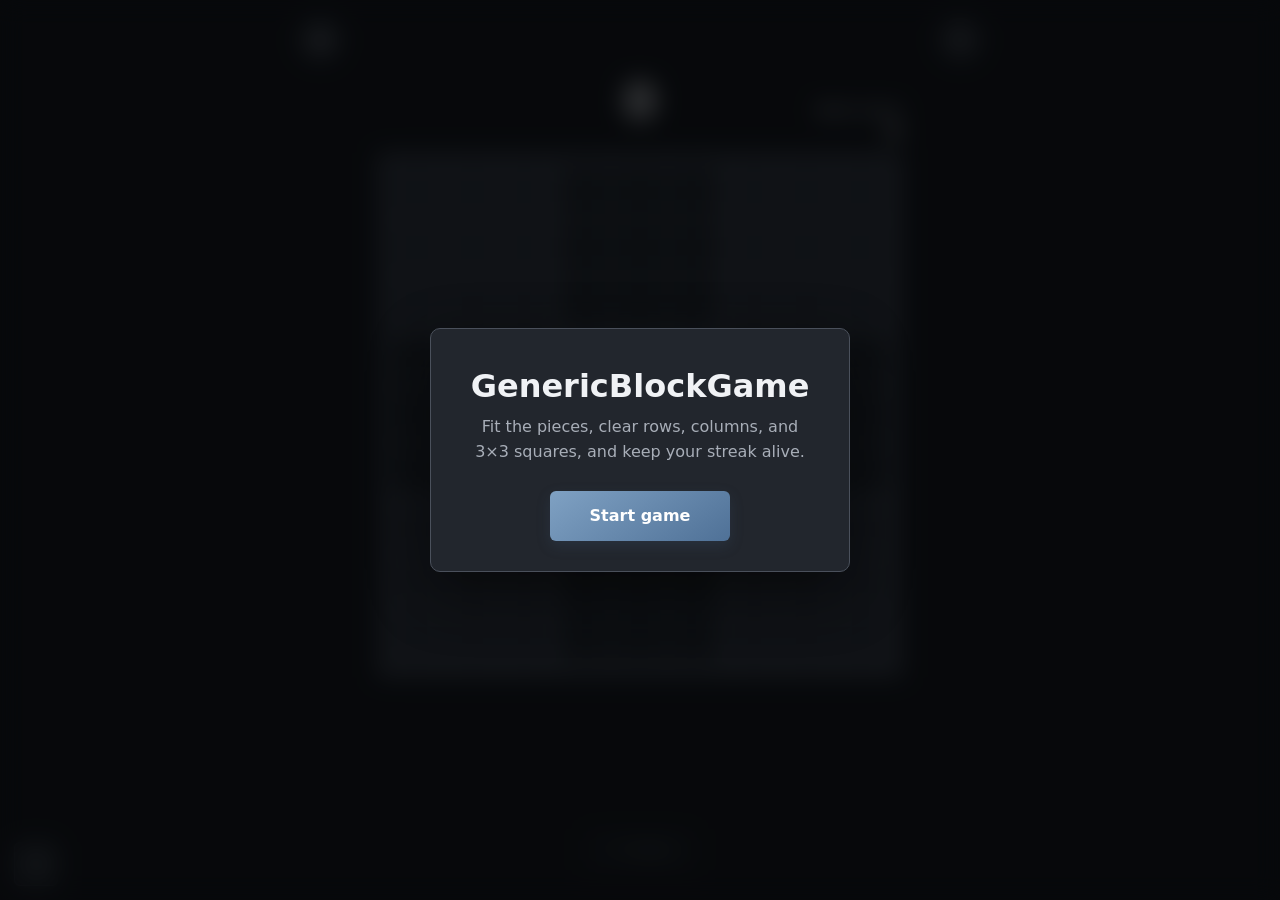
==== index.html @ 5183cc81 "Update version to 1.1" ====
<!doctype html>
<html lang="en">
<head>
  <meta charset="UTF-8">
  <meta name="viewport" content="width=device-width, initial-scale=1, maximum-scale=1, user-scalable=no">
  <meta name="theme-color" content="#0b1020">
  <title>GenericBlockGame</title>
  <link rel="stylesheet" href="styles.css">
</head>
<body>
  <main class="game-shell" aria-label="Block puzzle game">
    <header class="topbar">
      <button id="settingsButton" class="icon-button" type="button" aria-label="Open settings" title="Settings">
        <svg aria-hidden="true" viewBox="0 0 24 24">
          <path d="M12 15.25a3.25 3.25 0 1 0 0-6.5 3.25 3.25 0 0 0 0 6.5Z"></path>
          <path d="M19.4 15a1.7 1.7 0 0 0 .34 1.88l.06.06-2.86 2.86-.06-.06A1.7 1.7 0 0 0 15 19.4a1.7 1.7 0 0 0-1 .6 1.7 1.7 0 0 0-.4 1.1V21h-4v-.1A1.7 1.7 0 0 0 8.6 19.4a1.7 1.7 0 0 0-1.88.34l-.06.06-2.86-2.86.06-.06A1.7 1.7 0 0 0 4.2 15a1.7 1.7 0 0 0-.6-1 1.7 1.7 0 0 0-1.1-.4H2.4v-4h.1A1.7 1.7 0 0 0 4.2 8.6a1.7 1.7 0 0 0-.34-1.88l-.06-.06L6.66 3.8l.06.06A1.7 1.7 0 0 0 8.6 4.2a1.7 1.7 0 0 0 1-.6A1.7 1.7 0 0 0 10 2.5v-.1h4v.1a1.7 1.7 0 0 0 1 1.7 1.7 1.7 0 0 0 1.88-.34l.06-.06 2.86 2.86-.06.06A1.7 1.7 0 0 0 19.4 8.6a1.7 1.7 0 0 0 .6 1 1.7 1.7 0 0 0 1.1.4h.1v4h-.1a1.7 1.7 0 0 0-1.7 1Z"></path>
        </svg>
      </button>
      <button id="resetButton" class="icon-button" type="button" aria-label="Restart game" title="Restart game">
        <svg aria-hidden="true" viewBox="0 0 24 24">
          <path d="M4 4v6h6"></path>
          <path d="M5.5 15.5A8 8 0 1 0 6 7.5L4 10"></path>
        </svg>
      </button>
    </header>

    <section class="score-panel" aria-label="Score">
      <div>
        <span class="score-label">Score</span>
        <span id="timerDisplay" class="timer-display" hidden>3:00</span>
        <strong id="score" class="score">0</strong>
      </div>
      <div class="best-score">
        <span id="bestScoreLabel" class="score-label">Best score</span>
        <strong id="bestScore">0</strong>
      </div>
    </section>

    <section class="board-wrap">
      <div id="board" class="board" role="grid" aria-label="9 by 9 game board"></div>
      <div id="scoreBurst" class="score-burst" aria-hidden="true"></div>
    </section>

    <section class="tray-section" aria-label="Piece tray">
      <div id="tray" class="tray"></div>
      <button id="undoButton" class="undo-button" type="button" disabled>
        <span aria-hidden="true">↶</span> Undo
      </button>
    </section>
  </main>

  <div id="dragLayer" class="drag-layer" aria-hidden="true"></div>

  <section id="settingsPanel" class="settings-panel" aria-hidden="true" aria-labelledby="settingsTitle">
    <div class="settings-card">
      <header class="settings-header">
        <h2 id="settingsTitle">Settings</h2>
        <button id="settingsCloseButton" class="settings-close" type="button" aria-label="Close settings">×</button>
      </header>

      <div class="settings-content">
        <div class="settings-content-inner">
        <section class="settings-section reset-settings-section">
          <h3>Reset</h3>
          <div class="reset-actions">
            <button id="resetBestButton" class="settings-action danger-action" type="button">Reset top score</button>
            <button id="resetSettingsButton" class="settings-action danger-action" type="button">Reset all settings</button>
          </div>
          <div id="resetConfirmation" class="reset-confirmation" hidden>
            <p id="resetConfirmationText"></p>
            <div>
              <button id="cancelResetButton" class="settings-action" type="button">Cancel</button>
              <button id="confirmResetButton" class="settings-action danger-action" type="button">Confirm reset</button>
            </div>
          </div>
        </section>

        <section class="settings-section">
          <h3>Accessibility</h3>
          <div class="drag-settings accessibility-settings">
            <label>
              <span>Pickup offset</span>
              <span class="number-stepper">
                <button type="button" data-step-target="dragInitialOffsetSetting" data-step="-5" aria-label="Decrease initial drag offset">−</button>
                <input id="dragInitialOffsetSetting" type="number" min="0" max="300" step="5">
                <button type="button" data-step-target="dragInitialOffsetSetting" data-step="5" aria-label="Increase initial drag offset">+</button>
              </span>
            </label>
            <label>
              <span>Vertical drag offset</span>
              <span class="number-stepper">
                <button type="button" data-step-target="dragMovingOffsetSetting" data-step="-5" aria-label="Decrease vertical drag offset">−</button>
                <input id="dragMovingOffsetSetting" type="number" min="0" max="400" step="5">
                <button type="button" data-step-target="dragMovingOffsetSetting" data-step="5" aria-label="Increase vertical drag offset">+</button>
              </span>
            </label>
            <label>
              <span>Horizontal drag offset</span>
              <span class="number-stepper">
                <button type="button" data-step-target="dragHorizontalOffsetSetting" data-step="-5" aria-label="Decrease horizontal drag offset">−</button>
                <input id="dragHorizontalOffsetSetting" type="number" min="0" max="400" step="5">
                <button type="button" data-step-target="dragHorizontalOffsetSetting" data-step="5" aria-label="Increase horizontal drag offset">+</button>
              </span>
            </label>
            <label class="hue-setting">
              <span>Piece hue</span>
              <span class="hue-control">
                <input id="pieceHueSetting" type="range" min="0" max="359" step="1" aria-label="Piece color hue">
                <output id="pieceHueValue" for="pieceHueSetting">212°</output>
              </span>
            </label>
            <label>
              <span>Snap safety margin</span>
              <span class="number-stepper multiplier-stepper">
                <button type="button" data-step-target="snapOverlapSetting" data-step="-0.1" aria-label="Decrease snap safety margin">−</button>
                <input id="snapOverlapSetting" type="number" min="1" max="3" step="0.1">
                <button type="button" data-step-target="snapOverlapSetting" data-step="0.1" aria-label="Increase snap safety margin">+</button>
              </span>
            </label>
          </div>
        </section>

        <section class="settings-section">
          <h3 class="general-heading">General</h3>
          <div id="gameModeSetting" class="segmented-control mode-segmented-control" role="radiogroup" aria-label="Game mode">
            <span class="segmented-indicator" aria-hidden="true"></span>
            <button type="button" data-mode="unlimited" role="radio">Unlimited</button>
            <button type="button" data-mode="timed" role="radio">Time Trial</button>
          </div>
          <label class="setting-toggle">
            <span>Show undo button</span>
            <input id="undoSetting" type="checkbox">
          </label>
          <div class="drag-settings">
            <label id="timeTrialDurationRow">
              <span>Time trial limit</span>
              <span class="number-stepper">
                <button type="button" data-step-target="timeTrialDurationSetting" data-step="-30" aria-label="Decrease time limit">−</button>
                <input id="timeTrialDurationSetting" type="number" min="30" max="600" step="30">
                <button type="button" data-step-target="timeTrialDurationSetting" data-step="30" aria-label="Increase time limit">+</button>
              </span>
            </label>
            <label>
              <span>Tray size</span>
              <span class="number-stepper">
                <button type="button" data-step-target="traySizeSetting" data-step="-1" aria-label="Decrease tray size">−</button>
                <input id="traySizeSetting" type="number" min="1" max="8" step="1">
                <button type="button" data-step-target="traySizeSetting" data-step="1" aria-label="Increase tray size">+</button>
              </span>
            </label>
            <div class="board-size-setting">
              <span>Board size</span>
              <div id="boardSizeSetting" class="segmented-control" role="radiogroup" aria-label="Board size">
                <span class="segmented-indicator" aria-hidden="true"></span>
                <button type="button" data-size="6" role="radio">6×6</button>
                <button type="button" data-size="9" role="radio">9×9</button>
                <button type="button" data-size="12" role="radio">12×12</button>
              </div>
            </div>
          </div>
        </section>

        <section class="settings-section">
          <div class="settings-section-heading">
            <div>
              <h3>Pieces</h3>
              <p>Enable pieces and change how often they appear.</p>
            </div>
          </div>
          <div id="pieceSettingsList" class="piece-settings-list"></div>
        </section>

        <section class="settings-section">
          <h3>Create a piece</h3>
          <p>Select any arrangement of squares in the 5×5 editor.</p>
          <div id="shapeEditor" class="shape-editor" aria-label="Custom piece editor"></div>
          <div class="designer-fields">
            <label>
              Name
              <input id="customPieceName" type="text" maxlength="24" placeholder="My piece">
            </label>
            <label>
              Frequency
              <input id="customPieceWeight" type="number" min="1" max="100" value="5">
            </label>
          </div>
          <div id="designerMessage" class="designer-message" aria-live="polite"></div>
          <div class="designer-actions">
            <button id="clearDesignerButton" class="settings-action" type="button">Clear</button>
            <button id="saveCustomPieceButton" class="settings-action primary-setting-action" type="button">Add piece</button>
          </div>
        </section>

        <footer class="settings-footer">
          Version 1.1 | Created by Goodgui | <a href="https://github.com/Goodgui" target="_blank" rel="noopener noreferrer">View on Github</a>
        </footer>
        </div>
      </div>
    </div>
  </section>

  <button id="fullscreenButton" class="fullscreen-button" type="button" aria-label="Enter fullscreen" title="Enter fullscreen">
    <svg class="fullscreen-enter" aria-hidden="true" viewBox="0 0 24 24">
      <path d="M8 3H3v5M16 3h5v5M8 21H3v-5M16 21h5v-5"></path>
    </svg>
    <svg class="fullscreen-exit" aria-hidden="true" viewBox="0 0 24 24">
      <path d="M3 8h5V3M21 8h-5V3M3 16h5v5M21 16h-5v5"></path>
    </svg>
  </button>

  <div id="modal" class="modal is-open" role="dialog" aria-modal="true" aria-labelledby="modalTitle">
    <div class="modal-card">
      <h1 id="modalTitle">GenericBlockGame</h1>
      <p id="modalText">Fit the pieces, clear rows, columns, and 3×3 squares, and keep your streak alive.</p>
      <strong id="modalScore" class="modal-score" hidden>0</strong>
      <div class="modal-actions">
        <button id="modalUndoButton" class="modal-undo-button" type="button" hidden>↶ Undo</button>
        <button id="modalButton" class="primary-button" type="button">Start game</button>
      </div>
    </div>
  </div>

  <!-- Ordered classic scripts also work when this file is opened with file://. -->
  <script src="config.js"></script>
  <script src="preferences.js"></script>
  <script src="shapes.js"></script>
  <script src="board.js"></script>
  <script src="storage.js"></script>
  <script src="ui.js"></script>
  <script src="settings.js"></script>
  <script src="game.js"></script>
</body>
</html>
---- styles.css ----
:root {
  color-scheme: dark;
  --bg: #111318;
  --surface: #242830;
  --surface-2: #343a45;
  --grid: #555c68;
  --grid-heavy: #747d8b;
  --text: #f0f2f5;
  --muted: #a1a7b0;
  --accent: #6688ad;
  --accent-bright: #7fa1c3;
  --accent-dark: #4f7197;
  --piece-hue: 212;
  --piece-bright: hsl(var(--piece-hue) 38% 63%);
  --piece-dark: hsl(var(--piece-hue) 32% 43%);
  --valid: #8aa6bc;
  --danger: #9a7378;
  --board-size: min(calc(100vw - 10px), 58vh, 580px);
  --cell-size: calc(var(--board-size) / 9);
  font-family: Inter, ui-rounded, "SF Pro Rounded", system-ui, -apple-system, BlinkMacSystemFont, "Segoe UI", sans-serif;
}

* { box-sizing: border-box; }

*, *::before, *::after {
  user-select: none;
  -webkit-user-select: none;
  -webkit-touch-callout: none;
}

html, body {
  min-height: 100%;
  margin: 0;
  overscroll-behavior: none;
}

body {
  min-height: 100dvh;
  overflow: hidden;
  color: var(--text);
  background: var(--bg);
  touch-action: none;
  user-select: none;
  -webkit-user-select: none;
}

button { font: inherit; }

.game-shell {
  width: min(100%, 720px);
  min-height: 100dvh;
  margin: 0 auto;
  padding: max(14px, env(safe-area-inset-top)) 0 max(12px, env(safe-area-inset-bottom));
  display: flex;
  flex-direction: column;
}

.topbar, .score-panel {
  display: flex;
  align-items: center;
  justify-content: space-between;
}

.topbar { min-height: 52px; }
.topbar { padding: 0 18px; }

.topbar-spacer { width: 44px; }

.brand {
  display: flex;
  align-items: center;
  gap: 10px;
  color: #c9d0e2;
  font-weight: 750;
  letter-spacing: .02em;
}

.icon-button, .undo-button {
  border: 1px solid #454b56;
  color: #c3c8d0;
  background: #252930;
  box-shadow: none;
}

.icon-button {
  width: 44px;
  height: 44px;
  display: grid;
  place-items: center;
  padding: 0;
  border-radius: 50%;
  font-size: 25px;
  line-height: 1;
  cursor: pointer;
}

.icon-button svg,
.fullscreen-button svg {
  width: 21px;
  height: 21px;
  display: block;
  fill: none;
  stroke: currentColor;
  stroke-width: 1.8;
  stroke-linecap: round;
  stroke-linejoin: round;
}

.score-panel {
  position: relative;
  width: var(--board-size);
  min-height: clamp(66px, 10vh, 105px);
  margin: 0 auto 12px;
  justify-content: center;
  text-align: center;
}

.score-panel > div:first-child { align-self: center; }

.score-label {
  display: block;
  margin-bottom: 2px;
  color: var(--muted);
  font-size: 14px;
  font-weight: 600;
  letter-spacing: .01em;
}

.score-panel > div:first-child .score-label { display: none; }

.score {
  font-size: clamp(34px, 6vw, 48px);
  font-weight: 600;
  line-height: 1;
  font-variant-numeric: tabular-nums;
}

.timer-display {
  display: block;
  margin-bottom: 6px;
  color: #c6ccd5;
  font-size: clamp(34px, 8vw, 48px);
  font-weight: 700;
  line-height: 1;
  font-variant-numeric: tabular-nums;
}

.timer-display[hidden] { display: none; }
.timer-display.ending { color: #e3a5ac; }

.best-score {
  position: absolute;
  right: 0;
  bottom: 2px;
  text-align: right;
}
.best-score strong { color: #d1d5dc; font-size: 20px; font-weight: 600; }

.board-wrap {
  position: relative;
  width: var(--board-size);
  margin: 0 auto;
}

.board {
  width: var(--board-size);
  aspect-ratio: 1;
  display: grid;
  grid-template-columns: repeat(9, 1fr);
  grid-template-rows: repeat(9, 1fr);
  overflow: hidden;
  border: 10px solid #363b44;
  border-radius: 0;
  background: var(--surface);
  box-shadow: 0 0 0 1px #585f6b;
}

.cell {
  position: relative;
  border-right: 1px solid var(--grid);
  border-bottom: 1px solid var(--grid);
  background: #22262d;
}

.cell.block-right { border-right: 2px solid var(--grid-heavy); }
.cell.block-bottom { border-bottom: 2px solid var(--grid-heavy); }
.cell.box-tint { background: #2e323c; }

.cell.filled::after, .piece-cell, .drag-cell {
  content: "";
  position: absolute;
  inset: 0;
  border-radius: 0;
  background: linear-gradient(180deg, var(--piece-bright), var(--piece-dark));
  box-shadow: inset 1px 1px 0 rgba(255,255,255,.32), inset -1px -1px 0 rgba(40,64,90,.22);
}

.cell.filled.block-right::after { right: 0; }
.cell.filled.block-bottom::after { bottom: 0; }
.cell.filled.block-left::after { left: 0; }
.cell.filled.block-top::after { top: 0; }

.cell.preview-valid::after {
  content: "";
  position: absolute;
  inset: 0;
  border-radius: 0;
  background: rgba(117,149,177,.5);
  box-shadow: inset 0 0 0 2px var(--valid);
}

.cell.preview-invalid::after {
  content: "";
  position: absolute;
  inset: 0;
  border-radius: 0;
  background: rgba(255,101,119,.25);
  box-shadow: inset 0 0 0 2px rgba(255,101,119,.65);
}

.cell.preview-clear::after {
  animation: preview-clear-pulse 1.1s ease-in-out infinite;
}

.piece-cell.drag-preview-clear {
  animation: preview-clear-pulse 1.1s ease-in-out infinite;
}

@keyframes preview-clear-pulse {
  0%, 100% { filter: brightness(1); }
  50% { filter: brightness(1.28); }
}

.cell.clearing::after { animation: clear-cell .28s ease both; }
@keyframes clear-cell {
  0% { transform: scale(1); opacity: 1; }
  45% { transform: scale(.82); filter: brightness(1.55); }
  100% { transform: scale(0); opacity: 0; }
}

.tray-section {
  flex: 1;
  min-height: 190px;
  display: flex;
  flex-direction: column;
  justify-content: center;
  align-items: center;
  padding: 0 18px;
}

.tray {
  width: min(100%, 650px);
  min-height: 135px;
  display: grid;
  grid-template-columns: repeat(3, 1fr);
  align-items: center;
  gap: 3px;
}

.tray-slot {
  position: relative;
  height: 132px;
  display: grid;
  place-items: center;
  border-radius: 22px;
  touch-action: none;
  cursor: grab;
}

.tray.dense-tray { min-height: 190px; }
.tray.dense-tray .tray-slot { height: 94px; min-height: 94px; }

.tray.new-tray .tray-slot { animation: tray-arrive .24s ease-out both; }
.tray.new-tray .tray-slot:nth-child(2) { animation-delay: .045s; }
.tray.new-tray .tray-slot:nth-child(3) { animation-delay: .09s; }

@keyframes tray-arrive {
  0% { transform: translateY(12px) scale(.94); opacity: 0; }
  100% { transform: translateY(0) scale(1); opacity: 1; }
}

.tray-slot.restored-piece {
  animation: tray-undo .22s ease-out both;
}

@keyframes tray-undo {
  0% { transform: translateY(-8px) scale(.94); opacity: .35; }
  100% { transform: translateY(0) scale(1); opacity: 1; }
}

.tray-slot::before {
  content: "";
  position: absolute;
  inset: 5px;
  border: 1px solid transparent;
  border-radius: inherit;
  transition: .18s ease;
}

.tray-slot.dragging { opacity: 0; cursor: grabbing; }
.tray-slot.used { pointer-events: none; }
.tray-slot.disabled { opacity: .24; filter: grayscale(1); cursor: not-allowed; }

.piece {
  position: relative;
  transform-origin: center;
  pointer-events: none;
}

.piece-cell { inset: 0; border-radius: 0; }
.tray-slot.disabled .piece-cell { background: #62697a; box-shadow: none; }

.undo-button {
  min-width: 116px;
  min-height: 42px;
  padding: 0 20px;
  border-radius: 6px;
  font-weight: 600;
  cursor: pointer;
  transition: transform .12s ease, background-color .12s ease;
}

.undo-button:active { transform: scale(.94); }
.undo-button.rewinding { animation: undo-button .24s ease-out; }

@keyframes undo-button {
  0%, 100% { transform: rotate(0) scale(1); }
  45% { transform: rotate(-16deg) scale(.92); }
}

.undo-button:disabled { opacity: .28; cursor: default; }
.undo-button.setting-hidden { visibility: hidden; pointer-events: none; }

.settings-panel {
  position: fixed;
  z-index: 120;
  inset: 0;
  display: none;
  justify-content: flex-start;
  background: rgba(4,5,7,.74);
  backdrop-filter: blur(8px);
}

.settings-panel.is-open { display: flex; }

.settings-card {
  width: 100%;
  height: 100dvh;
  color: var(--text);
  background: #1b1e24;
  border-right: 0;
  box-shadow: none;
  overflow: hidden;
}

.settings-header {
  height: max(60px, calc(52px + env(safe-area-inset-top)));
  padding: env(safe-area-inset-top) 14px 0;
  display: flex;
  align-items: center;
  justify-content: space-between;
  border-bottom: 1px solid #383e48;
}

.settings-header > *:first-child { margin-left: max(0px, calc((100% - var(--board-size)) / 2)); }
.settings-header > *:last-child { margin-right: max(0px, calc((100% - var(--board-size)) / 2)); }

.settings-header h2, .settings-section h3 { margin: 0; }
.settings-close {
  width: 42px;
  height: 42px;
  border: 0;
  color: #cbd0d8;
  background: transparent;
  font-size: 32px;
  cursor: pointer;
}

.settings-content {
  height: calc(100dvh - max(60px, calc(52px + env(safe-area-inset-top))));
  width: 100%;
  padding: 0;
  overflow-y: auto;
  overscroll-behavior: contain;
  -webkit-overflow-scrolling: touch;
}

.settings-content-inner {
  width: min(calc(100% - 28px), var(--board-size));
  margin: 0 auto;
  padding: 8px 0 max(80px, calc(30px + env(safe-area-inset-bottom)));
}

.settings-section {
  padding: 18px 0 22px;
  border-bottom: 1px solid #343a44;
}

.settings-section h3 { font-size: 18px; }
.settings-section p { margin: 6px 0 16px; color: var(--muted); font-size: 14px; }
.setting-toggle { min-height: 48px; display: flex; align-items: center; justify-content: space-between; margin: 10px 0; }
.setting-toggle input { width: 24px; height: 24px; accent-color: var(--accent); }

.drag-settings {
  display: grid;
  gap: 8px;
  margin: 10px 0 18px;
}

.drag-settings label {
  min-height: 52px;
  display: grid;
  grid-template-columns: minmax(0, 1fr) minmax(154px, 48%);
  align-items: center;
  gap: 12px;
}

.drag-settings input {
  width: 100%;
  min-height: 44px;
  padding: 5px 8px;
  border: 1px solid #505865;
  border-radius: 3px;
  color: var(--text);
  background: #171a1f;
  text-align: center;
  font-family: ui-rounded, "SF Pro Rounded", "Segoe UI", system-ui, sans-serif;
  font-size: 17px;
  font-weight: 650;
  font-variant-numeric: tabular-nums;
  line-height: 1;
}

.number-stepper {
  display: grid;
  grid-template-columns: 44px minmax(48px, 1fr) 44px;
  gap: 4px;
}

.number-stepper button {
  min-width: 44px;
  min-height: 44px;
  padding: 0;
  border: 1px solid #505865;
  border-radius: 3px;
  color: var(--text);
  background: #303640;
  font-size: 25px;
  line-height: 1;
}

.number-stepper button:active { background: #424a57; transform: scale(.95); }

.board-size-setting {
  display: grid;
  gap: 8px;
  margin: 4px 0 8px;
}

.segmented-control {
  --selected-index: 1;
  position: relative;
  height: 48px;
  display: grid;
  grid-template-columns: repeat(3, 1fr);
  padding: 3px;
  border: 1px solid #505865;
  border-radius: 6px;
  background: #171a1f;
  overflow: hidden;
}

.segmented-indicator {
  position: absolute;
  z-index: 0;
  top: 3px;
  bottom: 3px;
  left: 3px;
  width: calc((100% - 6px) / 3);
  border-radius: 4px;
  background: var(--accent-dark);
  transform: translateX(calc(var(--selected-index) * 100%));
  transition: transform .18s ease;
}

.segmented-control button {
  position: relative;
  z-index: 1;
  min-width: 0;
  border: 0;
  color: var(--muted);
  background: transparent;
  font-weight: 700;
}

.segmented-control button.selected { color: white; }

.mode-segmented-control {
  grid-template-columns: repeat(2, 1fr);
  margin-bottom: 12px;
}

.mode-segmented-control .segmented-indicator {
  width: calc((100% - 6px) / 2);
}

.general-heading { margin-bottom: 12px !important; }

.multiplier-stepper { position: relative; }
.multiplier-stepper::after {
  content: "×";
  position: absolute;
  left: 50%;
  top: 50%;
  margin-left: 17px;
  transform: translate(-50%, -50%);
  color: var(--muted);
  pointer-events: none;
}
.multiplier-stepper input { padding-right: 18px; }

.settings-action {
  min-height: 46px;
  padding: 0 16px;
  border: 1px solid #505865;
  border-radius: 4px;
  color: #dce0e6;
  background: #292e36;
  cursor: pointer;
}
.danger-action { color: #e3a5ac; border-color: #704b51; }
.primary-setting-action { color: white; background: var(--accent-dark); border-color: var(--accent-bright); }

.reset-settings-section { padding-top: 10px; }
.reset-actions { display: grid; grid-template-columns: 1fr 1fr; gap: 8px; margin-top: 14px; }
.reset-confirmation {
  margin-top: 12px;
  padding: 12px;
  border: 1px solid #704b51;
  background: #2b2328;
}
.reset-confirmation[hidden] { display: none; }
.reset-confirmation p { margin: 0 0 12px; color: #e1c4c8; }
.reset-confirmation > div { display: grid; grid-template-columns: 1fr 1fr; gap: 8px; }

.piece-settings-list { display: grid; gap: 8px; }
.piece-setting-row {
  min-height: 62px;
  display: grid;
  grid-template-columns: 30px 48px minmax(0, 1fr) minmax(142px, 45%) 34px;
  align-items: center;
  gap: 6px;
  padding: 7px 8px;
  background: #242830;
  border: 1px solid #343a44;
}
.piece-setting-row > input[type="checkbox"] { width: 23px; height: 23px; accent-color: var(--accent); }
.settings-piece-preview { display: grid; justify-content: center; align-content: center; }
.settings-piece-preview i { background: var(--piece-bright); }

.hue-control {
  display: grid;
  grid-template-columns: minmax(0, 1fr) 48px;
  align-items: center;
  gap: 8px;
}

.drag-settings .hue-control input[type="range"] {
  width: 100%;
  min-height: 44px;
  height: 44px;
  padding: 0;
  border: 0;
  background: transparent;
  accent-color: hsl(var(--piece-hue) 55% 58%);
}

.hue-control output {
  color: var(--text);
  text-align: right;
  font-size: 14px;
  font-variant-numeric: tabular-nums;
}
.piece-setting-name { overflow: hidden; text-overflow: ellipsis; white-space: nowrap; font-size: 14px; }
.frequency-input, .designer-fields input {
  width: 100%;
  min-height: 34px;
  padding: 5px 7px;
  border: 1px solid #505865;
  border-radius: 3px;
  color: var(--text);
  background: #171a1f;
}
.frequency-control {
  display: grid;
  grid-template-columns: 44px minmax(42px, 1fr) 44px;
  gap: 4px;
}
.frequency-input {
  min-width: 0;
  min-height: 44px;
  padding-inline: 2px;
  text-align: center;
  font-family: ui-rounded, "SF Pro Rounded", "Segoe UI", system-ui, sans-serif;
  font-size: 17px;
  font-weight: 650;
  font-variant-numeric: tabular-nums;
  line-height: 1;
}

/* Remove browser number spinners and keep values visually centered. */
input[type="number"] {
  appearance: textfield;
  -moz-appearance: textfield;
}

input[type="number"]::-webkit-inner-spin-button,
input[type="number"]::-webkit-outer-spin-button {
  margin: 0;
  appearance: none;
  -webkit-appearance: none;
}

.number-stepper input,
.frequency-control input {
  display: block;
  height: 44px;
  padding-top: 0;
  padding-bottom: 0;
}
.frequency-button {
  min-width: 44px;
  min-height: 44px;
  padding: 0;
  border: 1px solid #505865;
  border-radius: 3px;
  color: var(--text);
  background: #303640;
  font-size: 25px;
  line-height: 1;
  cursor: pointer;
}
.frequency-button:active { background: #424a57; transform: scale(.95); }
.remove-piece-button { width: 34px; height: 42px; padding: 0; border: 0; color: #d6959d; background: transparent; font-size: 22px; cursor: pointer; }

.shape-editor {
  width: min(100%, 340px);
  aspect-ratio: 1;
  display: grid;
  grid-template-columns: repeat(5, 1fr);
  margin: 12px auto 18px;
  border: 1px solid #66707f;
}
.shape-editor button {
  min-width: 44px;
  min-height: 44px;
  border: 0;
  border-right: 1px solid #555d69;
  border-bottom: 1px solid #555d69;
  background: #292e36;
  cursor: pointer;
}
.shape-editor button:nth-child(5n) { border-right: 0; }
.shape-editor button:nth-child(n+21) { border-bottom: 0; }
.shape-editor button.selected { background: var(--accent); box-shadow: inset 0 0 0 2px var(--accent-bright); }
.designer-fields { display: grid; grid-template-columns: minmax(0, 1fr) 100px; gap: 8px; }
.designer-fields label { display: grid; gap: 6px; color: var(--muted); font-size: 13px; }
.designer-fields input { min-height: 44px; font-size: 16px; }
.designer-actions {
  display: flex;
  justify-content: flex-end;
  gap: 8px;
  margin-top: 12px;
}
.designer-actions .settings-action { flex: 1; }
.designer-message { min-height: 20px; margin-top: 10px; color: #d9a0a7; font-size: 13px; }

.settings-footer {
  padding: 28px 0 max(10px, env(safe-area-inset-bottom));
  color: var(--muted);
  text-align: center;
  font-size: 12px;
}

.settings-footer a { color: var(--accent-bright); }

.fullscreen-button {
  position: fixed;
  z-index: 40;
  left: max(14px, env(safe-area-inset-left));
  bottom: max(14px, env(safe-area-inset-bottom));
  width: 44px;
  height: 44px;
  display: grid;
  place-items: center;
  padding: 0;
  border: 1px solid #454b56;
  border-radius: 6px;
  color: #c3c8d0;
  background: #252930;
  font-size: 25px;
  line-height: 1;
  cursor: pointer;
}

.fullscreen-button:hover { background: #30353e; }
.fullscreen-button:active { transform: scale(.94); }
.fullscreen-button .fullscreen-exit { display: none; }
.fullscreen-button.is-fullscreen .fullscreen-enter { display: none; }
.fullscreen-button.is-fullscreen .fullscreen-exit { display: block; }
.fullscreen-button.unsupported { display: none; }

.drag-layer {
  position: fixed;
  z-index: 30;
  left: 0;
  top: 0;
  display: none;
  pointer-events: none;
  filter: drop-shadow(0 8px 7px rgba(49,57,67,.26));
}

.drag-layer.active { display: block; }
.drag-layer.returning { transition: transform .04s ease-out; }
.drag-cell { inset: 0; border-radius: 0; }
.drag-layer.invalid { opacity: .6; filter: grayscale(.55) drop-shadow(0 8px 7px rgba(49,57,67,.2)); }

.score-burst {
  position: absolute;
  z-index: 10;
  left: 50%;
  top: 45%;
  color: #d9fff7;
  font-size: 28px;
  font-weight: 900;
  opacity: 0;
  pointer-events: none;
  text-shadow: 0 4px 18px #0fcba2;
}

.score-burst.show { animation: burst .7s ease-out; }
@keyframes burst { 0% { opacity: 0; transform: translate(-50%, 10px) scale(.7); } 30% { opacity: 1; } 100% { opacity: 0; transform: translate(-50%, -60px) scale(1.15); } }

.modal {
  position: fixed;
  z-index: 100;
  inset: 0;
  display: none;
  place-items: center;
  padding: 24px;
  background: rgba(4,5,7,.7);
  backdrop-filter: blur(12px);
}

.modal.is-open { display: grid; }

.modal.game-over-modal {
  place-items: start center;
  padding-top: max(72px, calc(env(safe-area-inset-top) + 62px));
  background: rgba(4,5,7,.3);
  backdrop-filter: blur(3px);
}

.modal.game-over-modal .modal-card {
  width: min(calc(100% - 28px), 390px);
  padding: 18px 20px 20px;
}

.modal.game-over-modal .modal-card h1 { margin-bottom: 4px; font-size: 24px; }
.modal.game-over-modal .modal-card p { margin-bottom: 8px; font-size: 13px; }

.modal-score {
  display: block;
  margin: 2px 0 14px;
  font-size: 38px;
  font-weight: 700;
  line-height: 1;
}

.modal-score[hidden] { display: none; }

.modal-actions {
  display: flex;
  justify-content: center;
  gap: 8px;
}

.modal-undo-button {
  min-height: 50px;
  padding: 0 20px;
  border: 1px solid #505865;
  border-radius: 6px;
  color: #dce0e6;
  background: #292e36;
  font-weight: 700;
  cursor: pointer;
}

.modal-undo-button[hidden] { display: none; }

.modal-card {
  width: min(100%, 420px);
  padding: 38px 30px 30px;
  text-align: center;
  border: 1px solid #4a505b;
  border-radius: 10px;
  background: #22262d;
  box-shadow: 0 20px 60px rgba(0,0,0,.48);
}

.modal-card h1 { margin: 0 0 10px; font-size: 32px; }
.modal-card p { margin: 0 auto 26px; max-width: 330px; color: #a8aeb8; line-height: 1.55; }

.primary-button {
  min-width: 180px;
  min-height: 50px;
  padding: 0 24px;
  border: 0;
  border-radius: 6px;
  color: white;
  background: linear-gradient(145deg, var(--accent-bright), var(--accent-dark));
  box-shadow: 0 5px 14px rgba(62,89,118,.24);
  font-weight: 850;
  cursor: pointer;
}

@media (max-height: 760px) {
  :root { --board-size: min(calc(100vw - 10px), 52vh, 500px); }
  .game-shell { padding-top: 10px; }
  .score-panel { margin-top: 2px; margin-bottom: 8px; }
  .score { font-size: 32px; }
  .tray-section { min-height: 142px; }
  .tray, .tray-slot { min-height: 100px; height: 100px; }
}

@media (min-height: 761px) {
  .score-panel { margin-top: -10px; margin-bottom: 8px; }
}

@media (max-width: 420px) {
  html:not(:fullscreen):not(:-webkit-full-screen) .game-shell {
    padding-top: max(9px, env(safe-area-inset-top));
  }

  html:not(:fullscreen):not(:-webkit-full-screen) .topbar {
    min-height: 48px;
  }

  html:not(:fullscreen):not(:-webkit-full-screen) .score-panel {
    min-height: 60px;
    margin-top: -7px;
    margin-bottom: 7px;
  }
}

@media (min-width: 760px) {
  .tray-slot { height: 140px; }
}

@media (prefers-reduced-motion: reduce) {
  *, *::before, *::after { animation-duration: .01ms !important; }
}
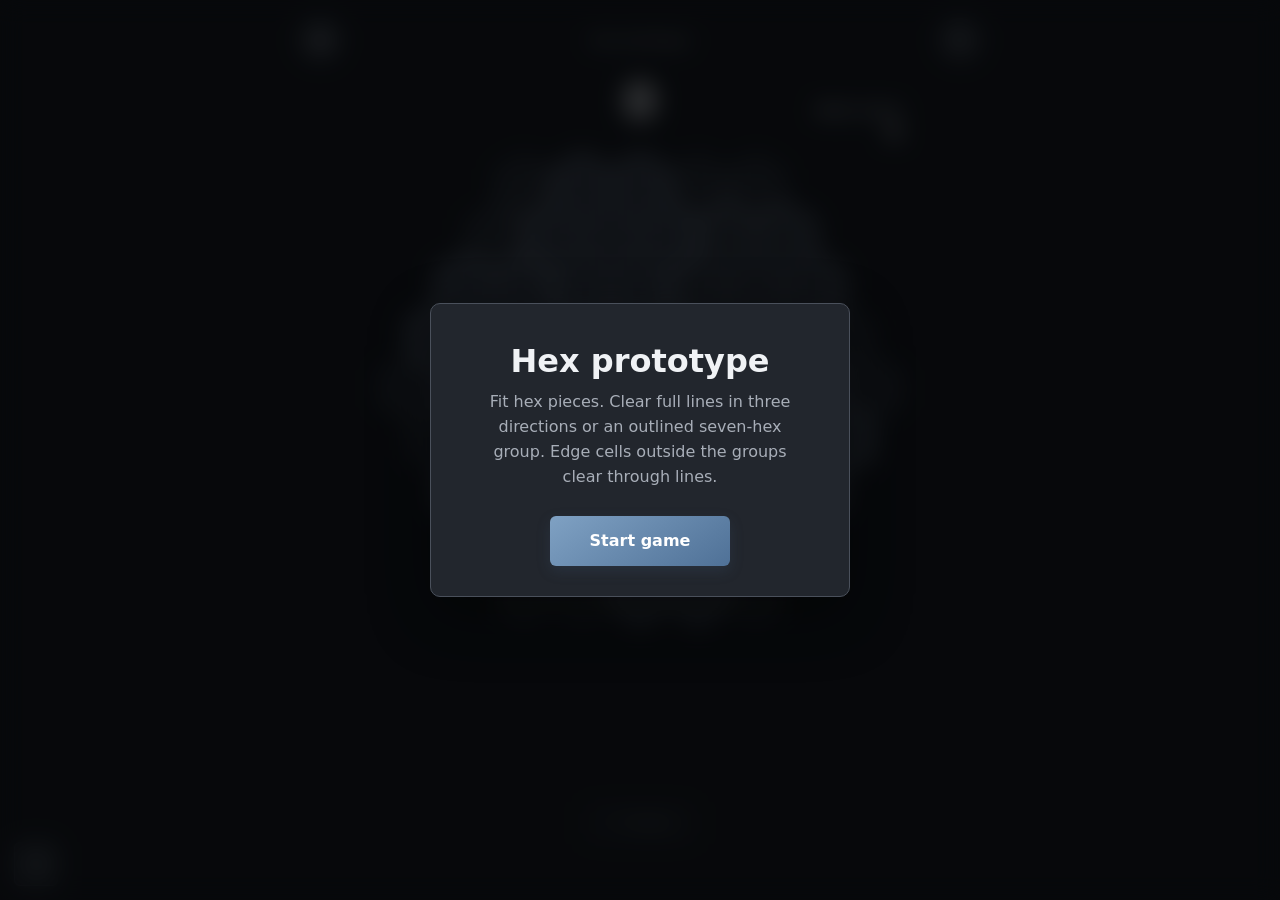
==== commit 926c585d: "Add hex grid prototype and standalone mobile export" ====
--- a/index.html
+++ b/index.html
@@ -4,11 +4,11 @@
   <meta charset="UTF-8">
   <meta name="viewport" content="width=device-width, initial-scale=1, maximum-scale=1, user-scalable=no">
   <meta name="theme-color" content="#0b1020">
-  <title>GenericBlockGame</title>
+  <title>GenericBlockGame | Hex prototype</title>
   <link rel="stylesheet" href="styles.css">
 </head>
 <body>
-  <main class="game-shell" aria-label="Block puzzle game">
+  <main class="game-shell" aria-label="Hex block puzzle prototype">
     <header class="topbar">
       <button id="settingsButton" class="icon-button" type="button" aria-label="Open settings" title="Settings">
         <svg aria-hidden="true" viewBox="0 0 24 24">
@@ -16,6 +16,7 @@
           <path d="M19.4 15a1.7 1.7 0 0 0 .34 1.88l.06.06-2.86 2.86-.06-.06A1.7 1.7 0 0 0 15 19.4a1.7 1.7 0 0 0-1 .6 1.7 1.7 0 0 0-.4 1.1V21h-4v-.1A1.7 1.7 0 0 0 8.6 19.4a1.7 1.7 0 0 0-1.88.34l-.06.06-2.86-2.86.06-.06A1.7 1.7 0 0 0 4.2 15a1.7 1.7 0 0 0-.6-1 1.7 1.7 0 0 0-1.1-.4H2.4v-4h.1A1.7 1.7 0 0 0 4.2 8.6a1.7 1.7 0 0 0-.34-1.88l-.06-.06L6.66 3.8l.06.06A1.7 1.7 0 0 0 8.6 4.2a1.7 1.7 0 0 0 1-.6A1.7 1.7 0 0 0 10 2.5v-.1h4v.1a1.7 1.7 0 0 0 1 1.7 1.7 1.7 0 0 0 1.88-.34l.06-.06 2.86 2.86-.06.06A1.7 1.7 0 0 0 19.4 8.6a1.7 1.7 0 0 0 .6 1 1.7 1.7 0 0 0 1.1.4h.1v4h-.1a1.7 1.7 0 0 0-1.7 1Z"></path>
         </svg>
       </button>
+      <span class="prototype-label">Hex prototype</span>
       <button id="resetButton" class="icon-button" type="button" aria-label="Restart game" title="Restart game">
         <svg aria-hidden="true" viewBox="0 0 24 24">
           <path d="M4 4v6h6"></path>
@@ -37,7 +38,7 @@
     </section>
 
     <section class="board-wrap">
-      <div id="board" class="board" role="grid" aria-label="9 by 9 game board"></div>
+      <div id="board" class="board" role="grid" aria-label="Hexagon game board"></div>
       <div id="scoreBurst" class="score-burst" aria-hidden="true"></div>
     </section>
 
@@ -149,12 +150,12 @@
               </span>
             </label>
             <div class="board-size-setting">
-              <span>Board size</span>
-              <div id="boardSizeSetting" class="segmented-control" role="radiogroup" aria-label="Board size">
+              <span>Cells per edge</span>
+              <div id="boardSizeSetting" class="segmented-control" role="radiogroup" aria-label="Cells per edge">
                 <span class="segmented-indicator" aria-hidden="true"></span>
-                <button type="button" data-size="6" role="radio">6×6</button>
-                <button type="button" data-size="9" role="radio">9×9</button>
-                <button type="button" data-size="12" role="radio">12×12</button>
+                <button type="button" data-size="4" role="radio">4</button>
+                <button type="button" data-size="5" role="radio">5</button>
+                <button type="button" data-size="6" role="radio">6</button>
               </div>
             </div>
           </div>
@@ -172,7 +173,7 @@
 
         <section class="settings-section">
           <h3>Create a piece</h3>
-          <p>Select any arrangement of squares in the 5×5 editor.</p>
+          <p>Select hex cells to make a piece.</p>
           <div id="shapeEditor" class="shape-editor" aria-label="Custom piece editor"></div>
           <div class="designer-fields">
             <label>
@@ -192,7 +193,7 @@
         </section>
 
         <footer class="settings-footer">
-          Version 1.1 | Created by Goodgui | <a href="https://github.com/Goodgui" target="_blank" rel="noopener noreferrer">View on Github</a>
+          Hex prototype | Created by Goodgui | <a href="https://github.com/Goodgui" target="_blank" rel="noopener noreferrer">View on Github</a>
         </footer>
         </div>
       </div>
@@ -210,8 +211,8 @@
 
   <div id="modal" class="modal is-open" role="dialog" aria-modal="true" aria-labelledby="modalTitle">
     <div class="modal-card">
-      <h1 id="modalTitle">GenericBlockGame</h1>
-      <p id="modalText">Fit the pieces, clear rows, columns, and 3×3 squares, and keep your streak alive.</p>
+      <h1 id="modalTitle">Hex prototype</h1>
+      <p id="modalText">Fit hex pieces. Clear full lines in three directions or an outlined seven-hex group. Edge cells outside the groups clear through lines.</p>
       <strong id="modalScore" class="modal-score" hidden>0</strong>
       <div class="modal-actions">
         <button id="modalUndoButton" class="modal-undo-button" type="button" hidden>↶ Undo</button>
@@ -222,6 +223,7 @@
 
   <!-- Ordered classic scripts also work when this file is opened with file://. -->
   <script src="config.js"></script>
+  <script src="hex.js"></script>
   <script src="preferences.js"></script>
   <script src="shapes.js"></script>
   <script src="board.js"></script>
--- a/styles.css
+++ b/styles.css
@@ -16,7 +16,7 @@
   --valid: #8aa6bc;
   --danger: #9a7378;
   --board-size: min(calc(100vw - 10px), 58vh, 580px);
-  --cell-size: calc(var(--board-size) / 9);
+  --hex-points: polygon(50% 0, 100% 25%, 100% 75%, 50% 100%, 0 75%, 0 25%);
   font-family: Inter, ui-rounded, "SF Pro Rounded", system-ui, -apple-system, BlinkMacSystemFont, "Segoe UI", sans-serif;
 }
 
@@ -63,6 +63,7 @@
 
 .topbar { min-height: 52px; }
 .topbar { padding: 0 18px; }
+.prototype-label { color: var(--muted); font-size: 14px; }
 
 .topbar-spacer { width: 44px; }
 
@@ -163,48 +164,43 @@
 }
 
 .board {
+  position: relative;
   width: var(--board-size);
-  aspect-ratio: 1;
-  display: grid;
-  grid-template-columns: repeat(9, 1fr);
-  grid-template-rows: repeat(9, 1fr);
-  overflow: hidden;
-  border: 10px solid #363b44;
-  border-radius: 0;
-  background: var(--surface);
-  box-shadow: 0 0 0 1px #585f6b;
+  background: transparent;
 }
 
 .cell {
-  position: relative;
-  border-right: 1px solid var(--grid);
-  border-bottom: 1px solid var(--grid);
+  position: absolute;
+  clip-path: var(--hex-points);
+  background: var(--grid);
+}
+
+.cell::before {
+  content: "";
+  position: absolute;
+  inset: 1px;
+  clip-path: var(--hex-points);
   background: #22262d;
 }
-
-.cell.block-right { border-right: 2px solid var(--grid-heavy); }
-.cell.block-bottom { border-bottom: 2px solid var(--grid-heavy); }
-.cell.box-tint { background: #2e323c; }
+.cell.chunk-tint-a::before { background: #2b3039; }
+.cell.chunk-tint-b::before { background: #303641; }
+.chunk-outlines { position: absolute; inset: 0; width: 100%; height: 100%; pointer-events: none; overflow: visible; }
+.chunk-outlines path { fill: none; stroke: #939eaf; stroke-width: 2.5px; vector-effect: non-scaling-stroke; stroke-linecap: round; stroke-linejoin: round; }
 
 .cell.filled::after, .piece-cell, .drag-cell {
   content: "";
   position: absolute;
-  inset: 0;
-  border-radius: 0;
+  inset: 1px;
+  clip-path: var(--hex-points);
   background: linear-gradient(180deg, var(--piece-bright), var(--piece-dark));
   box-shadow: inset 1px 1px 0 rgba(255,255,255,.32), inset -1px -1px 0 rgba(40,64,90,.22);
 }
 
-.cell.filled.block-right::after { right: 0; }
-.cell.filled.block-bottom::after { bottom: 0; }
-.cell.filled.block-left::after { left: 0; }
-.cell.filled.block-top::after { top: 0; }
-
 .cell.preview-valid::after {
   content: "";
   position: absolute;
-  inset: 0;
-  border-radius: 0;
+  inset: 1px;
+  clip-path: var(--hex-points);
   background: rgba(117,149,177,.5);
   box-shadow: inset 0 0 0 2px var(--valid);
 }
@@ -212,8 +208,8 @@
 .cell.preview-invalid::after {
   content: "";
   position: absolute;
-  inset: 0;
-  border-radius: 0;
+  inset: 1px;
+  clip-path: var(--hex-points);
   background: rgba(255,101,119,.25);
   box-shadow: inset 0 0 0 2px rgba(255,101,119,.65);
 }
@@ -307,7 +303,7 @@
   pointer-events: none;
 }
 
-.piece-cell { inset: 0; border-radius: 0; }
+.piece-cell { inset: auto; }
 .tray-slot.disabled .piece-cell { background: #62697a; box-shadow: none; }
 
 .undo-button {
@@ -555,8 +551,7 @@
   border: 1px solid #343a44;
 }
 .piece-setting-row > input[type="checkbox"] { width: 23px; height: 23px; accent-color: var(--accent); }
-.settings-piece-preview { display: grid; justify-content: center; align-content: center; }
-.settings-piece-preview i { background: var(--piece-bright); }
+.settings-piece-preview { display: grid; place-items: center; }
 
 .hue-control {
   display: grid;
@@ -644,24 +639,22 @@
 .remove-piece-button { width: 34px; height: 42px; padding: 0; border: 0; color: #d6959d; background: transparent; font-size: 22px; cursor: pointer; }
 
 .shape-editor {
+  position: relative;
   width: min(100%, 340px);
-  aspect-ratio: 1;
-  display: grid;
-  grid-template-columns: repeat(5, 1fr);
   margin: 12px auto 18px;
-  border: 1px solid #66707f;
 }
 .shape-editor button {
-  min-width: 44px;
-  min-height: 44px;
+  position: absolute;
+  padding: 0;
   border: 0;
-  border-right: 1px solid #555d69;
-  border-bottom: 1px solid #555d69;
+  clip-path: var(--hex-points);
   background: #292e36;
+  box-shadow: inset 0 0 0 1px var(--grid);
   cursor: pointer;
 }
-.shape-editor button:nth-child(5n) { border-right: 0; }
-.shape-editor button:nth-child(n+21) { border-bottom: 0; }
+.shape-editor button::after { content: ""; position: absolute; inset: 2px; clip-path: var(--hex-points); background: #343b47; }
+.shape-editor button.selected::after { background: var(--accent-bright); }
+.shape-editor button:focus-visible::after { background: #abb9cc; }
 .shape-editor button.selected { background: var(--accent); box-shadow: inset 0 0 0 2px var(--accent-bright); }
 .designer-fields { display: grid; grid-template-columns: minmax(0, 1fr) 100px; gap: 8px; }
 .designer-fields label { display: grid; gap: 6px; color: var(--muted); font-size: 13px; }
@@ -838,6 +831,13 @@
 }
 
 @media (max-width: 420px) {
+  .piece-setting-row { grid-template-columns: 24px 48px minmax(0, 1fr) 34px; }
+  .piece-setting-row > input { grid-column: 1; grid-row: 1; }
+  .settings-piece-preview { grid-column: 2; grid-row: 1; }
+  .piece-setting-name { grid-column: 3; grid-row: 1; }
+  .piece-setting-row .frequency-control { grid-column: 2 / 5; grid-row: 2; }
+  .remove-piece-button { grid-column: 4; grid-row: 1; }
+
   html:not(:fullscreen):not(:-webkit-full-screen) .game-shell {
     padding-top: max(9px, env(safe-area-inset-top));
   }
@@ -857,6 +857,30 @@
   .tray-slot { height: 140px; }
 }
 
+@media (orientation: landscape) and (max-height: 500px) {
+  :root { --board-size: min(calc(100dvh - 72px), 45vw); }
+  .game-shell {
+    width: min(100%, 900px);
+    height: 100dvh;
+    min-height: 0;
+    display: grid;
+    grid-template-columns: 1.15fr 1fr;
+    grid-template-rows: 44px 72px minmax(0, 1fr);
+    padding: max(4px, env(safe-area-inset-top)) max(8px, env(safe-area-inset-right)) max(8px, env(safe-area-inset-bottom)) max(8px, env(safe-area-inset-left));
+  }
+  .topbar { grid-column: 1 / -1; min-height: 44px; }
+  .board-wrap { grid-column: 1; grid-row: 2 / 4; align-self: center; }
+  .score-panel { grid-column: 2; grid-row: 2; width: auto; min-height: 0; margin: 0 14px; justify-content: space-between; text-align: left; }
+  .best-score { position: static; }
+  .score { font-size: 28px; }
+  .timer-display { margin-bottom: 0; font-size: 24px; }
+  .tray-section { grid-column: 2; grid-row: 3; min-height: 0; padding: 0 14px; gap: 6px; }
+  .tray { height: auto; min-height: 84px; }
+  .tray-slot { min-height: 84px; height: 84px; }
+  .tray.dense-tray { min-height: 0; }
+  .tray.dense-tray .tray-slot { min-height: 68px; height: 68px; }
+}
+
 @media (prefers-reduced-motion: reduce) {
   *, *::before, *::after { animation-duration: .01ms !important; }
 }
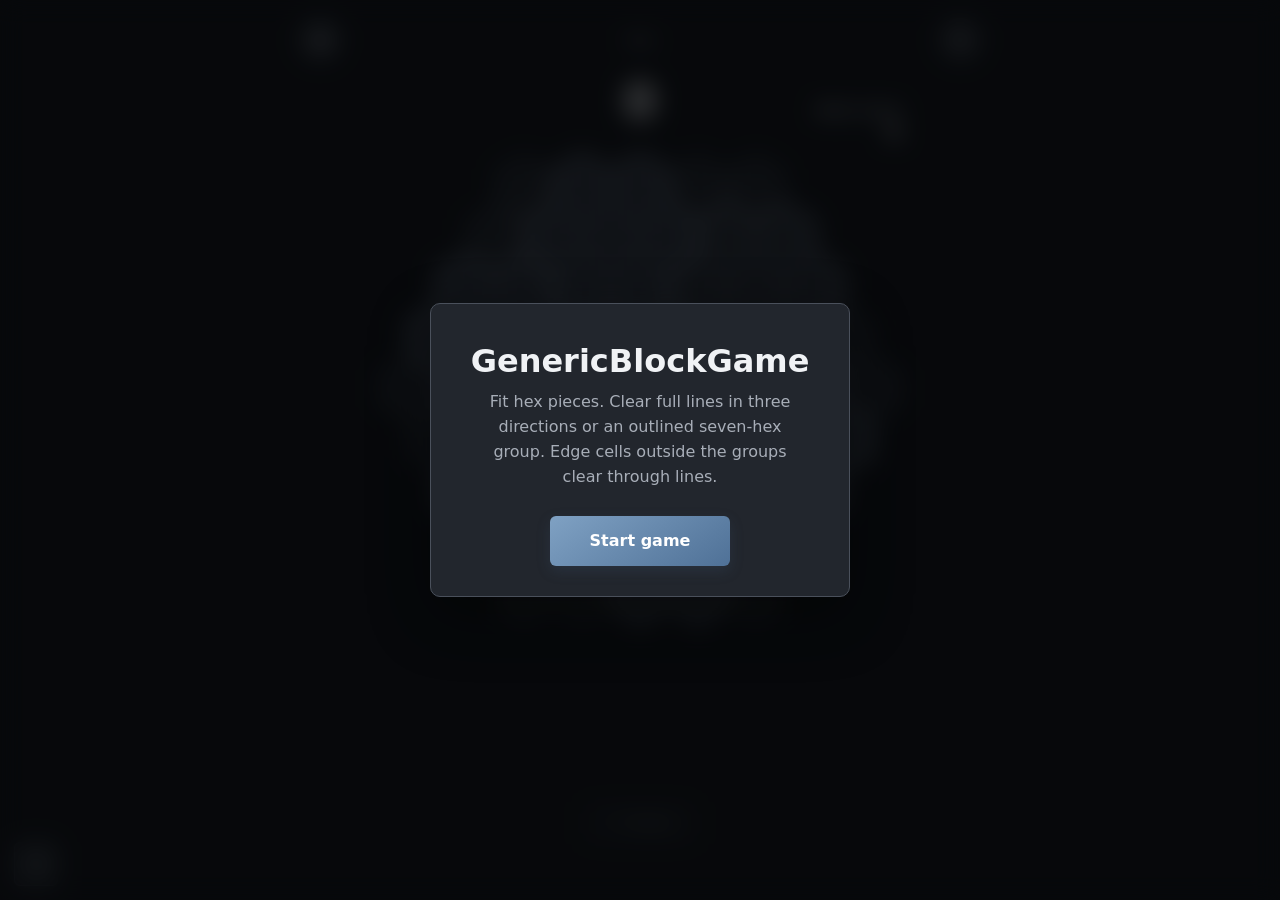
==== commit 2f1a066e: "Add two-player Hex matches and separate board settings" ====
--- a/index.html
+++ b/index.html
@@ -4,11 +4,11 @@
   <meta charset="UTF-8">
   <meta name="viewport" content="width=device-width, initial-scale=1, maximum-scale=1, user-scalable=no">
   <meta name="theme-color" content="#0b1020">
-  <title>GenericBlockGame | Hex prototype</title>
+  <title>GenericBlockGame</title>
   <link rel="stylesheet" href="styles.css">
 </head>
 <body>
-  <main class="game-shell" aria-label="Hex block puzzle prototype">
+  <main class="game-shell" aria-label="Hex block puzzle game">
     <header class="topbar">
       <button id="settingsButton" class="icon-button" type="button" aria-label="Open settings" title="Settings">
         <svg aria-hidden="true" viewBox="0 0 24 24">
@@ -16,7 +16,7 @@
           <path d="M19.4 15a1.7 1.7 0 0 0 .34 1.88l.06.06-2.86 2.86-.06-.06A1.7 1.7 0 0 0 15 19.4a1.7 1.7 0 0 0-1 .6 1.7 1.7 0 0 0-.4 1.1V21h-4v-.1A1.7 1.7 0 0 0 8.6 19.4a1.7 1.7 0 0 0-1.88.34l-.06.06-2.86-2.86.06-.06A1.7 1.7 0 0 0 4.2 15a1.7 1.7 0 0 0-.6-1 1.7 1.7 0 0 0-1.1-.4H2.4v-4h.1A1.7 1.7 0 0 0 4.2 8.6a1.7 1.7 0 0 0-.34-1.88l-.06-.06L6.66 3.8l.06.06A1.7 1.7 0 0 0 8.6 4.2a1.7 1.7 0 0 0 1-.6A1.7 1.7 0 0 0 10 2.5v-.1h4v.1a1.7 1.7 0 0 0 1 1.7 1.7 1.7 0 0 0 1.88-.34l.06-.06 2.86 2.86-.06.06A1.7 1.7 0 0 0 19.4 8.6a1.7 1.7 0 0 0 .6 1 1.7 1.7 0 0 0 1.1.4h.1v4h-.1a1.7 1.7 0 0 0-1.7 1Z"></path>
         </svg>
       </button>
-      <span class="prototype-label">Hex prototype</span>
+      <span id="boardLabel" class="board-label">Hex</span>
       <button id="resetButton" class="icon-button" type="button" aria-label="Restart game" title="Restart game">
         <svg aria-hidden="true" viewBox="0 0 24 24">
           <path d="M4 4v6h6"></path>
@@ -26,14 +26,25 @@
     </header>
 
     <section class="score-panel" aria-label="Score">
-      <div>
+      <div id="soloScore">
         <span class="score-label">Score</span>
         <span id="timerDisplay" class="timer-display" hidden>3:00</span>
         <strong id="score" class="score">0</strong>
       </div>
-      <div class="best-score">
+      <div id="bestScorePanel" class="best-score">
         <span id="bestScoreLabel" class="score-label">Best score</span>
         <strong id="bestScore">0</strong>
+      </div>
+      <div id="matchScoreboard" class="match-scoreboard" hidden aria-live="polite">
+        <div id="redPlayer" class="player-score red-player">
+          <span class="score-label">Red</span>
+          <strong id="redScore" class="score">0</strong>
+        </div>
+        <div id="bluePlayer" class="player-score blue-player">
+          <span class="score-label">Blue</span>
+          <strong id="blueScore" class="score">0</strong>
+        </div>
+        <p id="turnStatus" class="turn-status"></p>
       </div>
     </section>
 
@@ -44,9 +55,12 @@
 
     <section class="tray-section" aria-label="Piece tray">
       <div id="tray" class="tray"></div>
-      <button id="undoButton" class="undo-button" type="button" disabled>
-        <span aria-hidden="true">↶</span> Undo
-      </button>
+      <div class="tray-actions">
+        <button id="undoButton" class="undo-button" type="button" disabled>
+          <span aria-hidden="true">↶</span> Undo
+        </button>
+        <button id="passButton" class="undo-button pass-button" type="button" hidden>Pass</button>
+      </div>
     </section>
   </main>
 
@@ -61,72 +75,19 @@
 
       <div class="settings-content">
         <div class="settings-content-inner">
-        <section class="settings-section reset-settings-section">
-          <h3>Reset</h3>
-          <div class="reset-actions">
-            <button id="resetBestButton" class="settings-action danger-action" type="button">Reset top score</button>
-            <button id="resetSettingsButton" class="settings-action danger-action" type="button">Reset all settings</button>
-          </div>
-          <div id="resetConfirmation" class="reset-confirmation" hidden>
-            <p id="resetConfirmationText"></p>
-            <div>
-              <button id="cancelResetButton" class="settings-action" type="button">Cancel</button>
-              <button id="confirmResetButton" class="settings-action danger-action" type="button">Confirm reset</button>
-            </div>
-          </div>
-        </section>
-
-        <section class="settings-section">
-          <h3>Accessibility</h3>
-          <div class="drag-settings accessibility-settings">
-            <label>
-              <span>Pickup offset</span>
-              <span class="number-stepper">
-                <button type="button" data-step-target="dragInitialOffsetSetting" data-step="-5" aria-label="Decrease initial drag offset">−</button>
-                <input id="dragInitialOffsetSetting" type="number" min="0" max="300" step="5">
-                <button type="button" data-step-target="dragInitialOffsetSetting" data-step="5" aria-label="Increase initial drag offset">+</button>
-              </span>
-            </label>
-            <label>
-              <span>Vertical drag offset</span>
-              <span class="number-stepper">
-                <button type="button" data-step-target="dragMovingOffsetSetting" data-step="-5" aria-label="Decrease vertical drag offset">−</button>
-                <input id="dragMovingOffsetSetting" type="number" min="0" max="400" step="5">
-                <button type="button" data-step-target="dragMovingOffsetSetting" data-step="5" aria-label="Increase vertical drag offset">+</button>
-              </span>
-            </label>
-            <label>
-              <span>Horizontal drag offset</span>
-              <span class="number-stepper">
-                <button type="button" data-step-target="dragHorizontalOffsetSetting" data-step="-5" aria-label="Decrease horizontal drag offset">−</button>
-                <input id="dragHorizontalOffsetSetting" type="number" min="0" max="400" step="5">
-                <button type="button" data-step-target="dragHorizontalOffsetSetting" data-step="5" aria-label="Increase horizontal drag offset">+</button>
-              </span>
-            </label>
-            <label class="hue-setting">
-              <span>Piece hue</span>
-              <span class="hue-control">
-                <input id="pieceHueSetting" type="range" min="0" max="359" step="1" aria-label="Piece color hue">
-                <output id="pieceHueValue" for="pieceHueSetting">212°</output>
-              </span>
-            </label>
-            <label>
-              <span>Snap safety margin</span>
-              <span class="number-stepper multiplier-stepper">
-                <button type="button" data-step-target="snapOverlapSetting" data-step="-0.1" aria-label="Decrease snap safety margin">−</button>
-                <input id="snapOverlapSetting" type="number" min="1" max="3" step="0.1">
-                <button type="button" data-step-target="snapOverlapSetting" data-step="0.1" aria-label="Increase snap safety margin">+</button>
-              </span>
-            </label>
-          </div>
-        </section>
-
+        <div id="boardTypeSetting" class="segmented-control board-mode-tabs" role="tablist" aria-label="Board type">
+          <span class="segmented-indicator" aria-hidden="true"></span>
+          <button id="hexSettingsTab" type="button" data-board-mode="hex" role="tab" aria-controls="boardSettingsContent" aria-selected="true">Hex</button>
+          <button id="squareSettingsTab" type="button" data-board-mode="square" role="tab" aria-controls="boardSettingsContent" aria-selected="false">Square</button>
+        </div>
+        <div id="boardSettingsContent" role="tabpanel" aria-labelledby="hexSettingsTab">
         <section class="settings-section">
           <h3 class="general-heading">General</h3>
           <div id="gameModeSetting" class="segmented-control mode-segmented-control" role="radiogroup" aria-label="Game mode">
             <span class="segmented-indicator" aria-hidden="true"></span>
             <button type="button" data-mode="unlimited" role="radio">Unlimited</button>
             <button type="button" data-mode="timed" role="radio">Time Trial</button>
+            <button type="button" data-mode="two-player" role="radio">2 Player</button>
           </div>
           <label class="setting-toggle">
             <span>Show undo button</span>
@@ -150,7 +111,7 @@
               </span>
             </label>
             <div class="board-size-setting">
-              <span>Cells per edge</span>
+              <span id="boardSizeLabel">Cells per edge</span>
               <div id="boardSizeSetting" class="segmented-control" role="radiogroup" aria-label="Cells per edge">
                 <span class="segmented-indicator" aria-hidden="true"></span>
                 <button type="button" data-size="4" role="radio">4</button>
@@ -158,6 +119,14 @@
                 <button type="button" data-size="6" role="radio">6</button>
               </div>
             </div>
+            <label>
+              <span>Snap safety margin</span>
+              <span class="number-stepper multiplier-stepper">
+                <button type="button" data-step-target="snapOverlapSetting" data-step="-0.1" aria-label="Decrease snap safety margin">−</button>
+                <input id="snapOverlapSetting" type="number" min="1" max="3" step="0.1">
+                <button type="button" data-step-target="snapOverlapSetting" data-step="0.1" aria-label="Increase snap safety margin">+</button>
+              </span>
+            </label>
           </div>
         </section>
 
@@ -173,7 +142,7 @@
 
         <section class="settings-section">
           <h3>Create a piece</h3>
-          <p>Select hex cells to make a piece.</p>
+          <p id="pieceEditorHint">Select hex cells to make a piece.</p>
           <div id="shapeEditor" class="shape-editor" aria-label="Custom piece editor"></div>
           <div class="designer-fields">
             <label>
@@ -192,8 +161,64 @@
           </div>
         </section>
 
+        </div>
+
+        <section class="settings-section">
+          <h3>Accessibility</h3>
+          <p>Applies to Hex and Square.</p>
+          <div class="drag-settings accessibility-settings">
+            <label>
+              <span>Pickup offset</span>
+              <span class="number-stepper">
+                <button type="button" data-step-target="dragInitialOffsetSetting" data-step="-5" aria-label="Decrease initial drag offset">−</button>
+                <input id="dragInitialOffsetSetting" type="number" min="0" max="300" step="5">
+                <button type="button" data-step-target="dragInitialOffsetSetting" data-step="5" aria-label="Increase initial drag offset">+</button>
+              </span>
+            </label>
+            <label>
+              <span>Vertical drag offset</span>
+              <span class="number-stepper">
+                <button type="button" data-step-target="dragMovingOffsetSetting" data-step="-5" aria-label="Decrease vertical drag offset">−</button>
+                <input id="dragMovingOffsetSetting" type="number" min="0" max="400" step="5">
+                <button type="button" data-step-target="dragMovingOffsetSetting" data-step="5" aria-label="Increase vertical drag offset">+</button>
+              </span>
+            </label>
+            <label>
+              <span>Horizontal drag offset</span>
+              <span class="number-stepper">
+                <button type="button" data-step-target="dragHorizontalOffsetSetting" data-step="-5" aria-label="Decrease horizontal drag offset">−</button>
+                <input id="dragHorizontalOffsetSetting" type="number" min="0" max="400" step="5">
+                <button type="button" data-step-target="dragHorizontalOffsetSetting" data-step="5" aria-label="Increase horizontal drag offset">+</button>
+              </span>
+            </label>
+            <label class="hue-setting">
+              <span>Piece hue (single player)</span>
+              <span class="hue-control">
+                <input id="pieceHueSetting" type="range" min="0" max="359" step="1" aria-label="Piece color hue">
+                <output id="pieceHueValue" for="pieceHueSetting">212°</output>
+              </span>
+            </label>
+          </div>
+        </section>
+
+        <section class="settings-section reset-settings-section">
+          <h3>Reset</h3>
+          <p>Applies to Hex and Square.</p>
+          <div class="reset-actions">
+            <button id="resetBestButton" class="settings-action danger-action" type="button">Reset top score</button>
+            <button id="resetSettingsButton" class="settings-action danger-action" type="button">Reset all settings</button>
+          </div>
+          <div id="resetConfirmation" class="reset-confirmation" hidden>
+            <p id="resetConfirmationText"></p>
+            <div>
+              <button id="cancelResetButton" class="settings-action" type="button">Cancel</button>
+              <button id="confirmResetButton" class="settings-action danger-action" type="button">Confirm reset</button>
+            </div>
+          </div>
+        </section>
+
         <footer class="settings-footer">
-          Hex prototype | Created by Goodgui | <a href="https://github.com/Goodgui" target="_blank" rel="noopener noreferrer">View on Github</a>
+          GenericBlockGame | Created by Goodgui | <a href="https://github.com/Goodgui" target="_blank" rel="noopener noreferrer">View on Github</a>
         </footer>
         </div>
       </div>
@@ -211,10 +236,11 @@
 
   <div id="modal" class="modal is-open" role="dialog" aria-modal="true" aria-labelledby="modalTitle">
     <div class="modal-card">
-      <h1 id="modalTitle">Hex prototype</h1>
+      <h1 id="modalTitle">GenericBlockGame</h1>
       <p id="modalText">Fit hex pieces. Clear full lines in three directions or an outlined seven-hex group. Edge cells outside the groups clear through lines.</p>
       <strong id="modalScore" class="modal-score" hidden>0</strong>
       <div class="modal-actions">
+        <button id="modalCancelButton" class="modal-undo-button" type="button" hidden>Cancel</button>
         <button id="modalUndoButton" class="modal-undo-button" type="button" hidden>↶ Undo</button>
         <button id="modalButton" class="primary-button" type="button">Start game</button>
       </div>
@@ -227,6 +253,7 @@
   <script src="preferences.js"></script>
   <script src="shapes.js"></script>
   <script src="board.js"></script>
+  <script src="two-player.js"></script>
   <script src="storage.js"></script>
   <script src="ui.js"></script>
   <script src="settings.js"></script>
--- a/styles.css
+++ b/styles.css
@@ -45,6 +45,7 @@
 }
 
 button { font: inherit; }
+[hidden] { display: none !important; }
 
 .game-shell {
   width: min(100%, 720px);
@@ -63,7 +64,8 @@
 
 .topbar { min-height: 52px; }
 .topbar { padding: 0 18px; }
-.prototype-label { color: var(--muted); font-size: 14px; }
+.board-label { color: var(--muted); font-size: 14px; }
+.square-mode { --hex-points: polygon(0 0, 100% 0, 100% 100%, 0 100%); }
 
 .topbar-spacer { width: 44px; }
 
@@ -157,6 +159,16 @@
 }
 .best-score strong { color: #d1d5dc; font-size: 20px; font-weight: 600; }
 
+.match-scoreboard { width: 100%; display: grid; grid-template-columns: repeat(2, 1fr); gap: 2px 16px; text-align: center; }
+.player-score { border-bottom: 2px solid transparent; padding-bottom: 3px; }
+.player-score .score-label { color: inherit; }
+.red-player { color: #e89494; }
+.blue-player { color: #93bce8; }
+.active-player { border-bottom-color: currentColor; }
+.turn-status { grid-column: 1 / -1; margin: 2px 0 0; color: var(--text); font-size: 13px; }
+.cell[data-player="red"] { --piece-hue: 0; --piece-bright: hsl(0 55% 64%); --piece-dark: hsl(0 45% 43%); }
+.cell[data-player="blue"] { --piece-bright: hsl(212 38% 63%); --piece-dark: hsl(212 32% 43%); }
+
 .board-wrap {
   position: relative;
   width: var(--board-size);
@@ -326,6 +338,7 @@
 
 .undo-button:disabled { opacity: .28; cursor: default; }
 .undo-button.setting-hidden { visibility: hidden; pointer-events: none; }
+.tray-actions { display: flex; align-items: center; justify-content: center; gap: 10px; }
 
 .settings-panel {
   position: fixed;
@@ -472,7 +485,7 @@
   top: 3px;
   bottom: 3px;
   left: 3px;
-  width: calc((100% - 6px) / 3);
+  width: calc((100% - 6px) / var(--segment-count, 3));
   border-radius: 4px;
   background: var(--accent-dark);
   transform: translateX(calc(var(--selected-index) * 100%));
@@ -492,13 +505,17 @@
 .segmented-control button.selected { color: white; }
 
 .mode-segmented-control {
-  grid-template-columns: repeat(2, 1fr);
+  grid-template-columns: repeat(var(--segment-count, 3), 1fr);
   margin-bottom: 12px;
 }
 
 .mode-segmented-control .segmented-indicator {
-  width: calc((100% - 6px) / 2);
-}
+  width: calc((100% - 6px) / var(--segment-count, 3));
+}
+
+.board-mode-tabs { --segment-count: 2; grid-template-columns: repeat(2, 1fr); margin-bottom: 22px; }
+.segmented-control button[aria-selected="true"] { color: white; }
+.drag-settings [hidden], .mode-segmented-control [hidden] { display: none; }
 
 .general-heading { margin-bottom: 12px !important; }
 
@@ -823,7 +840,8 @@
   .score-panel { margin-top: 2px; margin-bottom: 8px; }
   .score { font-size: 32px; }
   .tray-section { min-height: 142px; }
-  .tray, .tray-slot { min-height: 100px; height: 100px; }
+  .tray, .tray-slot { min-height: 100px; }
+  .tray-slot { height: 100px; }
 }
 
 @media (min-height: 761px) {
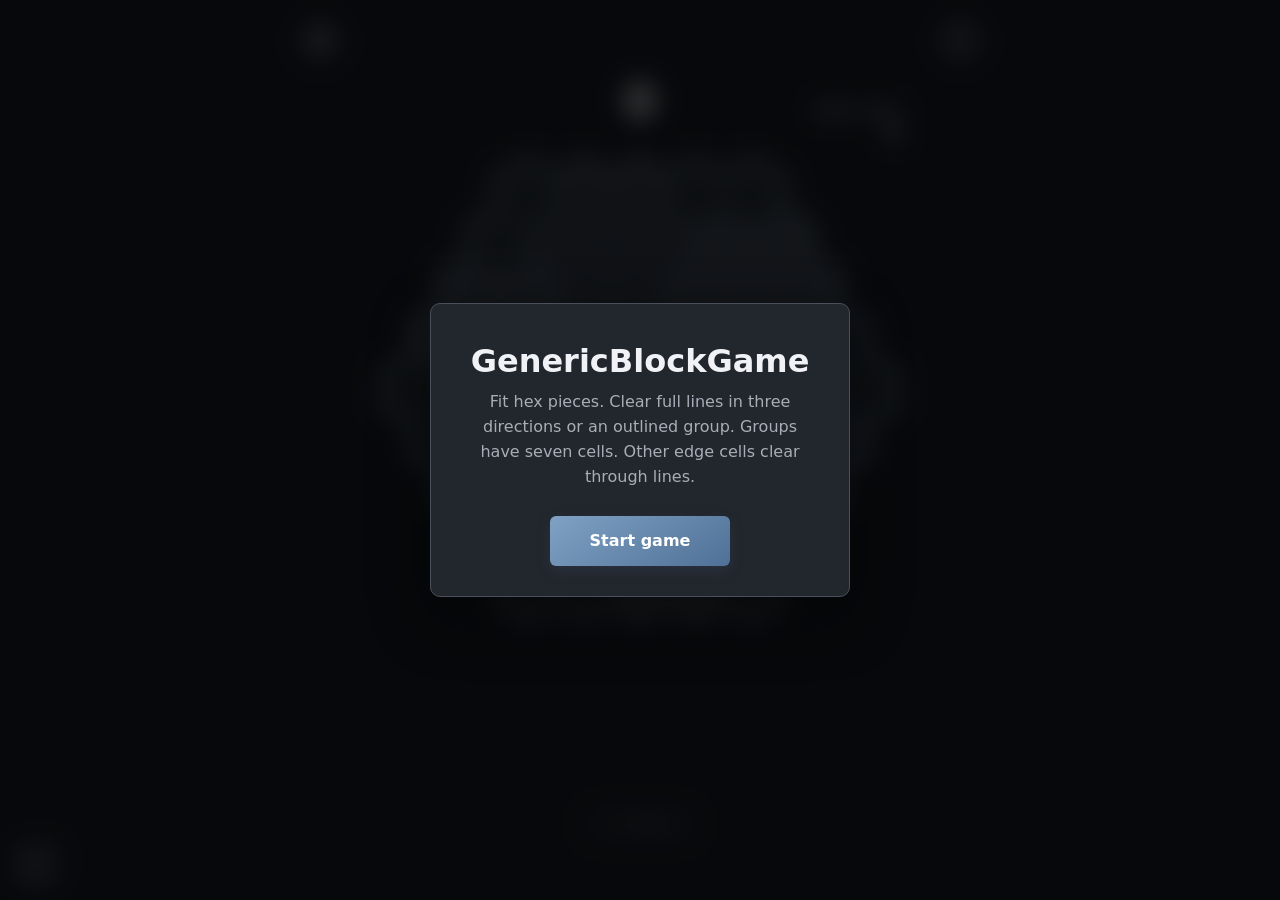
==== commit 3a3eab2e: "Add VS AI mode and improve board play and visuals - Add Easy, Medium, and Hard AI with saved games a" ====
--- a/index.html
+++ b/index.html
@@ -5,6 +5,7 @@
   <meta name="viewport" content="width=device-width, initial-scale=1, maximum-scale=1, user-scalable=no">
   <meta name="theme-color" content="#0b1020">
   <title>GenericBlockGame</title>
+  <link rel="icon" type="image/svg+xml" href="icon.svg">
   <link rel="stylesheet" href="styles.css">
 </head>
 <body>
@@ -16,7 +17,6 @@
           <path d="M19.4 15a1.7 1.7 0 0 0 .34 1.88l.06.06-2.86 2.86-.06-.06A1.7 1.7 0 0 0 15 19.4a1.7 1.7 0 0 0-1 .6 1.7 1.7 0 0 0-.4 1.1V21h-4v-.1A1.7 1.7 0 0 0 8.6 19.4a1.7 1.7 0 0 0-1.88.34l-.06.06-2.86-2.86.06-.06A1.7 1.7 0 0 0 4.2 15a1.7 1.7 0 0 0-.6-1 1.7 1.7 0 0 0-1.1-.4H2.4v-4h.1A1.7 1.7 0 0 0 4.2 8.6a1.7 1.7 0 0 0-.34-1.88l-.06-.06L6.66 3.8l.06.06A1.7 1.7 0 0 0 8.6 4.2a1.7 1.7 0 0 0 1-.6A1.7 1.7 0 0 0 10 2.5v-.1h4v.1a1.7 1.7 0 0 0 1 1.7 1.7 1.7 0 0 0 1.88-.34l.06-.06 2.86 2.86-.06.06A1.7 1.7 0 0 0 19.4 8.6a1.7 1.7 0 0 0 .6 1 1.7 1.7 0 0 0 1.1.4h.1v4h-.1a1.7 1.7 0 0 0-1.7 1Z"></path>
         </svg>
       </button>
-      <span id="boardLabel" class="board-label">Hex</span>
       <button id="resetButton" class="icon-button" type="button" aria-label="Restart game" title="Restart game">
         <svg aria-hidden="true" viewBox="0 0 24 24">
           <path d="M4 4v6h6"></path>
@@ -88,12 +88,22 @@
             <button type="button" data-mode="unlimited" role="radio">Unlimited</button>
             <button type="button" data-mode="timed" role="radio">Time Trial</button>
             <button type="button" data-mode="two-player" role="radio">2 Player</button>
+            <button type="button" data-mode="ai" role="radio">VS AI</button>
           </div>
           <label class="setting-toggle">
             <span>Show undo button</span>
             <input id="undoSetting" type="checkbox">
           </label>
           <div class="drag-settings">
+            <div id="aiDifficultyRow" class="board-size-setting" hidden>
+              <span>AI difficulty</span>
+              <div id="aiDifficultySetting" class="segmented-control" role="radiogroup" aria-label="AI difficulty">
+                <span class="segmented-indicator" aria-hidden="true"></span>
+                <button type="button" data-difficulty="easy" role="radio">Easy</button>
+                <button type="button" data-difficulty="medium" role="radio">Medium</button>
+                <button type="button" data-difficulty="hard" role="radio">Hard</button>
+              </div>
+            </div>
             <label id="timeTrialDurationRow">
               <span>Time trial limit</span>
               <span class="number-stepper">
@@ -218,7 +228,7 @@
         </section>
 
         <footer class="settings-footer">
-          GenericBlockGame | Created by Goodgui | <a href="https://github.com/Goodgui" target="_blank" rel="noopener noreferrer">View on Github</a>
+          GenericBlockGame | Created by Goodgui | <a href="https://github.com/Goodgui" target="_blank" rel="noopener noreferrer">View on Github</a> | <button id="appVersion" type="button" aria-label="View change log" aria-haspopup="dialog" aria-controls="changelogModal"></button>
         </footer>
         </div>
       </div>
@@ -247,13 +257,26 @@
     </div>
   </div>
 
+  <div id="changelogModal" class="modal changelog-modal" role="dialog" aria-modal="true" aria-labelledby="changelogTitle">
+    <div class="modal-card">
+      <h1 id="changelogTitle">What's new</h1>
+      <p id="changelogVersion"></p>
+      <ul id="changelogList" class="changelog-list"></ul>
+      <div class="modal-actions">
+        <button id="changelogButton" class="primary-button" type="button">Got it</button>
+      </div>
+    </div>
+  </div>
+
   <!-- Ordered classic scripts also work when this file is opened with file://. -->
   <script src="config.js"></script>
   <script src="hex.js"></script>
   <script src="preferences.js"></script>
   <script src="shapes.js"></script>
   <script src="board.js"></script>
+  <script src="scoring.js"></script>
   <script src="two-player.js"></script>
+  <script src="ai.js"></script>
   <script src="storage.js"></script>
   <script src="ui.js"></script>
   <script src="settings.js"></script>
--- a/styles.css
+++ b/styles.css
@@ -5,6 +5,8 @@
   --surface-2: #343a45;
   --grid: #555c68;
   --grid-heavy: #747d8b;
+  --section-edge-light: #5d646f;
+  --section-edge-dark: #363e47;
   --text: #f0f2f5;
   --muted: #a1a7b0;
   --accent: #6688ad;
@@ -15,6 +17,11 @@
   --piece-dark: hsl(var(--piece-hue) 32% 43%);
   --valid: #8aa6bc;
   --danger: #9a7378;
+  --board-rim: #363b44;
+  --board-edge: #585f6b;
+  --cell-empty: #22262d;
+  --cell-tint: #2e323c;
+  --cell-tint-light: #383d47;
   --board-size: min(calc(100vw - 10px), 58vh, 580px);
   --hex-points: polygon(50% 0, 100% 25%, 100% 75%, 50% 100%, 0 75%, 0 25%);
   font-family: Inter, ui-rounded, "SF Pro Rounded", system-ui, -apple-system, BlinkMacSystemFont, "Segoe UI", sans-serif;
@@ -64,7 +71,6 @@
 
 .topbar { min-height: 52px; }
 .topbar { padding: 0 18px; }
-.board-label { color: var(--muted); font-size: 14px; }
 .square-mode { --hex-points: polygon(0 0, 100% 0, 100% 100%, 0 100%); }
 
 .topbar-spacer { width: 44px; }
@@ -173,37 +179,53 @@
   position: relative;
   width: var(--board-size);
   margin: 0 auto;
+  padding: 10px;
 }
 
 .board {
   position: relative;
-  width: var(--board-size);
+  width: 100%;
+  isolation: isolate;
   background: transparent;
 }
 
 .cell {
   position: absolute;
+  z-index: 2;
   clip-path: var(--hex-points);
-  background: var(--grid);
+  background: transparent;
 }
 
 .cell::before {
   content: "";
   position: absolute;
-  inset: 1px;
-  clip-path: var(--hex-points);
-  background: #22262d;
-}
-.cell.chunk-tint-a::before { background: #2b3039; }
-.cell.chunk-tint-b::before { background: #303641; }
-.chunk-outlines { position: absolute; inset: 0; width: 100%; height: 100%; pointer-events: none; overflow: visible; }
-.chunk-outlines path { fill: none; stroke: #939eaf; stroke-width: 2.5px; vector-effect: non-scaling-stroke; stroke-linecap: round; stroke-linejoin: round; }
+  inset: 0;
+  clip-path: var(--cell-fill-points, var(--hex-points));
+  background: var(--cell-empty);
+}
+.cell[data-section-shade="1"]::before { background: var(--cell-tint); }
+.cell[data-section-shade="2"]::before { background: var(--cell-tint-light); }
+.board-frame, .chunk-outlines { position: absolute; inset: 0; width: 100%; height: 100%; pointer-events: none; overflow: visible; }
+.board-frame { z-index: 0; }
+.board-frame path { vector-effect: non-scaling-stroke; stroke-linejoin: miter; }
+.board-frame .frame-edge { fill: none; stroke: var(--board-edge); stroke-width: 22px; }
+.board-frame .frame-rim { fill: none; stroke: var(--board-rim); stroke-width: 20px; }
+.board-frame .frame-grid { fill: var(--grid); stroke: none; }
+.chunk-outlines { z-index: 1; }
+.chunk-outlines path { fill: none; stroke: var(--section-edge-light); stroke-width: 3px; vector-effect: non-scaling-stroke; stroke-linecap: round; }
+.chunk-outlines path[data-filled="true"] { stroke: var(--section-edge-dark); }
+.chunk-outlines path[data-filled="true"],
+.chunk-outlines path.clear-fade[data-filled="false"] { transition: stroke 2s ease; }
+
+.square-mode .board .cell::before, .square-mode .board .cell::after {
+  inset: var(--cell-inset-top, 0.5px) var(--cell-inset-right, 0.5px) var(--cell-inset-bottom, 0.5px) var(--cell-inset-left, 0.5px);
+}
 
 .cell.filled::after, .piece-cell, .drag-cell {
   content: "";
   position: absolute;
-  inset: 1px;
-  clip-path: var(--hex-points);
+  inset: 0;
+  clip-path: var(--cell-fill-points, var(--hex-points));
   background: linear-gradient(180deg, var(--piece-bright), var(--piece-dark));
   box-shadow: inset 1px 1px 0 rgba(255,255,255,.32), inset -1px -1px 0 rgba(40,64,90,.22);
 }
@@ -211,8 +233,8 @@
 .cell.preview-valid::after {
   content: "";
   position: absolute;
-  inset: 1px;
-  clip-path: var(--hex-points);
+  inset: 0;
+  clip-path: var(--cell-fill-points, var(--hex-points));
   background: rgba(117,149,177,.5);
   box-shadow: inset 0 0 0 2px var(--valid);
 }
@@ -220,8 +242,8 @@
 .cell.preview-invalid::after {
   content: "";
   position: absolute;
-  inset: 1px;
-  clip-path: var(--hex-points);
+  inset: 0;
+  clip-path: var(--cell-fill-points, var(--hex-points));
   background: rgba(255,101,119,.25);
   box-shadow: inset 0 0 0 2px rgba(255,101,119,.65);
 }
@@ -513,6 +535,8 @@
   width: calc((100% - 6px) / var(--segment-count, 3));
 }
 
+.tray[aria-busy="true"] .tray-slot { cursor: default; }
+
 .board-mode-tabs { --segment-count: 2; grid-template-columns: repeat(2, 1fr); margin-bottom: 22px; }
 .segmented-control button[aria-selected="true"] { color: white; }
 .drag-settings [hidden], .mode-segmented-control [hidden] { display: none; }
@@ -694,6 +718,16 @@
 
 .settings-footer a { color: var(--accent-bright); }
 
+#appVersion {
+  padding: 4px;
+  border: 0;
+  background: none;
+  color: var(--accent-bright);
+  font: inherit;
+  text-decoration: underline;
+  cursor: pointer;
+}
+
 .fullscreen-button {
   position: fixed;
   z-index: 40;
@@ -732,6 +766,7 @@
 
 .drag-layer.active { display: block; }
 .drag-layer.returning { transition: transform .04s ease-out; }
+.drag-layer.ai-moving { transition: transform .42s cubic-bezier(.3, .7, .25, 1); }
 .drag-cell { inset: 0; border-radius: 0; }
 .drag-layer.invalid { opacity: .6; filter: grayscale(.55) drop-shadow(0 8px 7px rgba(49,57,67,.2)); }
 
@@ -817,6 +852,22 @@
   background: #22262d;
   box-shadow: 0 20px 60px rgba(0,0,0,.48);
 }
+
+.changelog-modal { z-index: 130; }
+.changelog-modal .modal-card {
+  max-height: calc(100dvh - 48px);
+  overflow-y: auto;
+}
+.changelog-modal .modal-card p { margin-bottom: 14px; }
+.changelog-list {
+  margin: 0 auto 26px;
+  padding-left: 20px;
+  max-width: 330px;
+  color: #c3c8d0;
+  text-align: left;
+  line-height: 1.5;
+}
+.changelog-list li + li { margin-top: 6px; }
 
 .modal-card h1 { margin: 0 0 10px; font-size: 32px; }
 .modal-card p { margin: 0 auto 26px; max-width: 330px; color: #a8aeb8; line-height: 1.55; }
@@ -849,6 +900,8 @@
 }
 
 @media (max-width: 420px) {
+  .best-score { max-width: 34%; }
+  .best-score .score-label { font-size: 12px; line-height: 1.2; }
   .piece-setting-row { grid-template-columns: 24px 48px minmax(0, 1fr) 34px; }
   .piece-setting-row > input { grid-column: 1; grid-row: 1; }
   .settings-piece-preview { grid-column: 2; grid-row: 1; }
